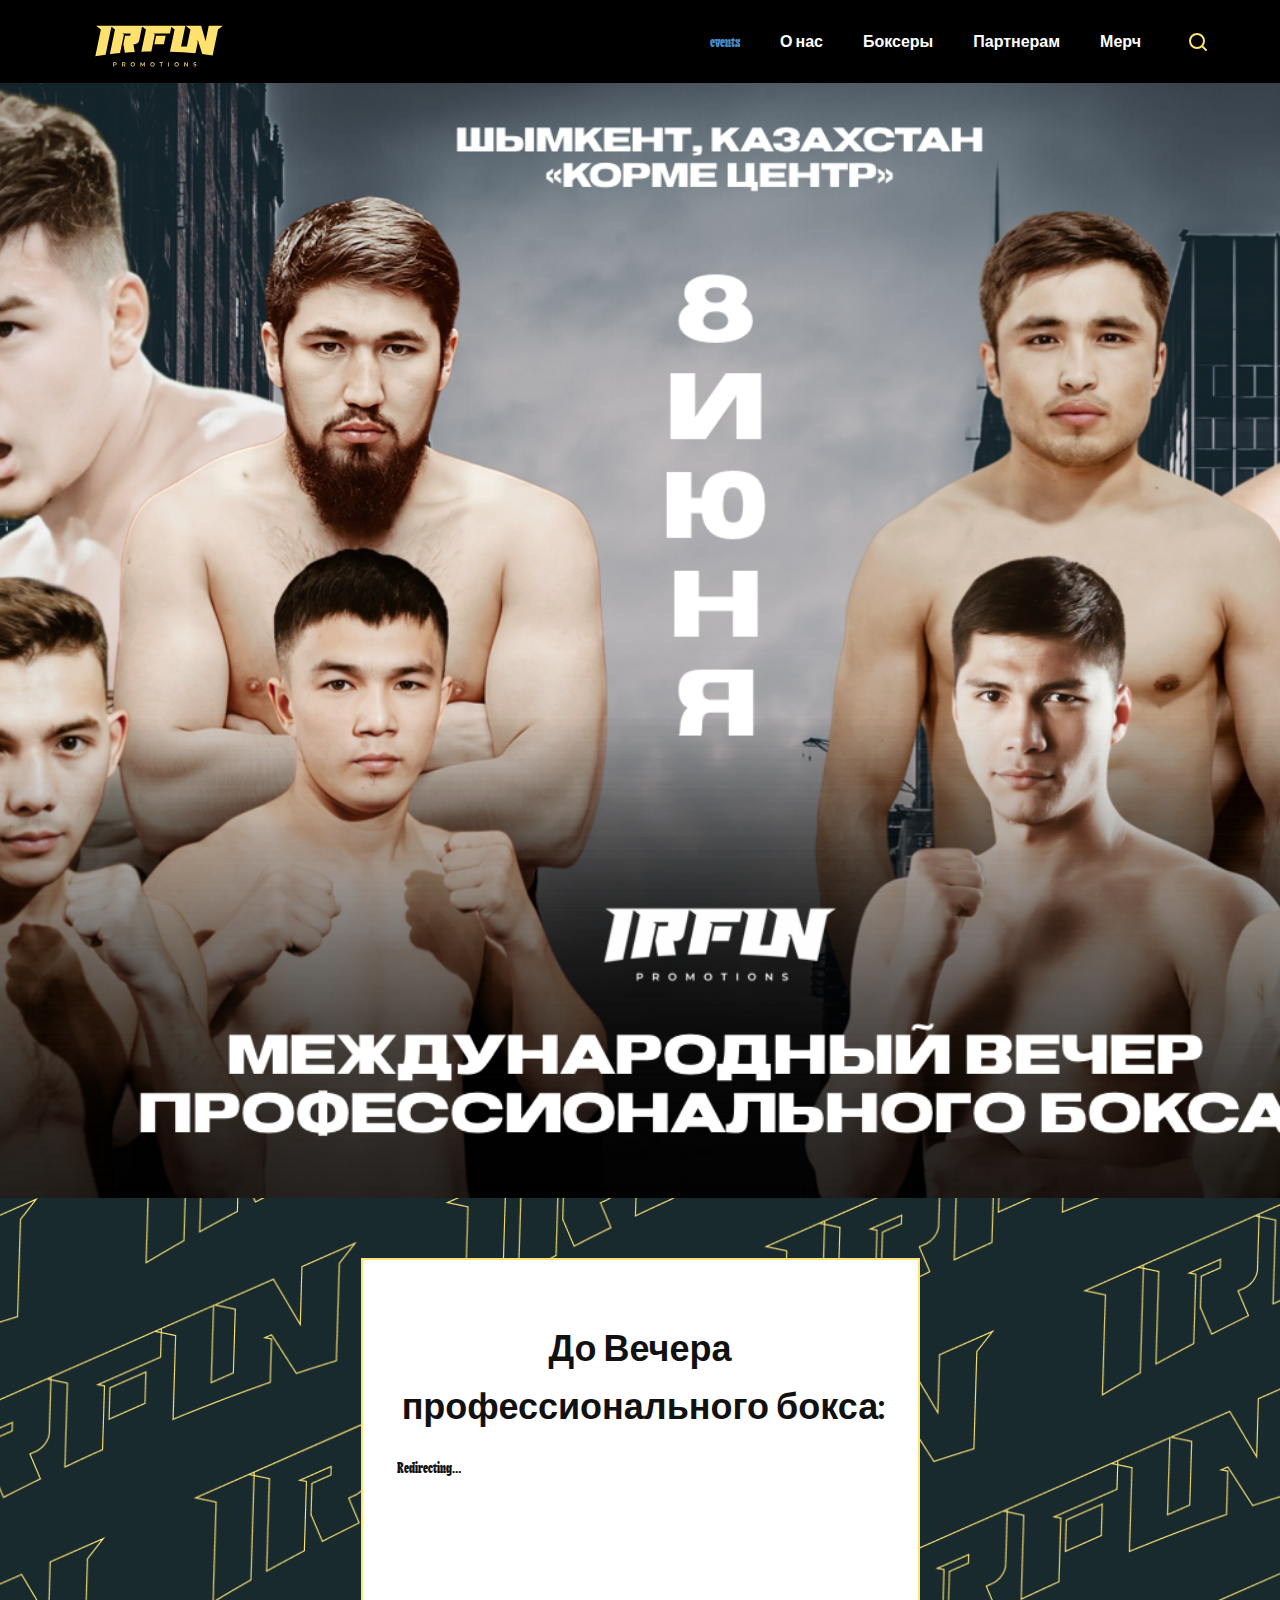
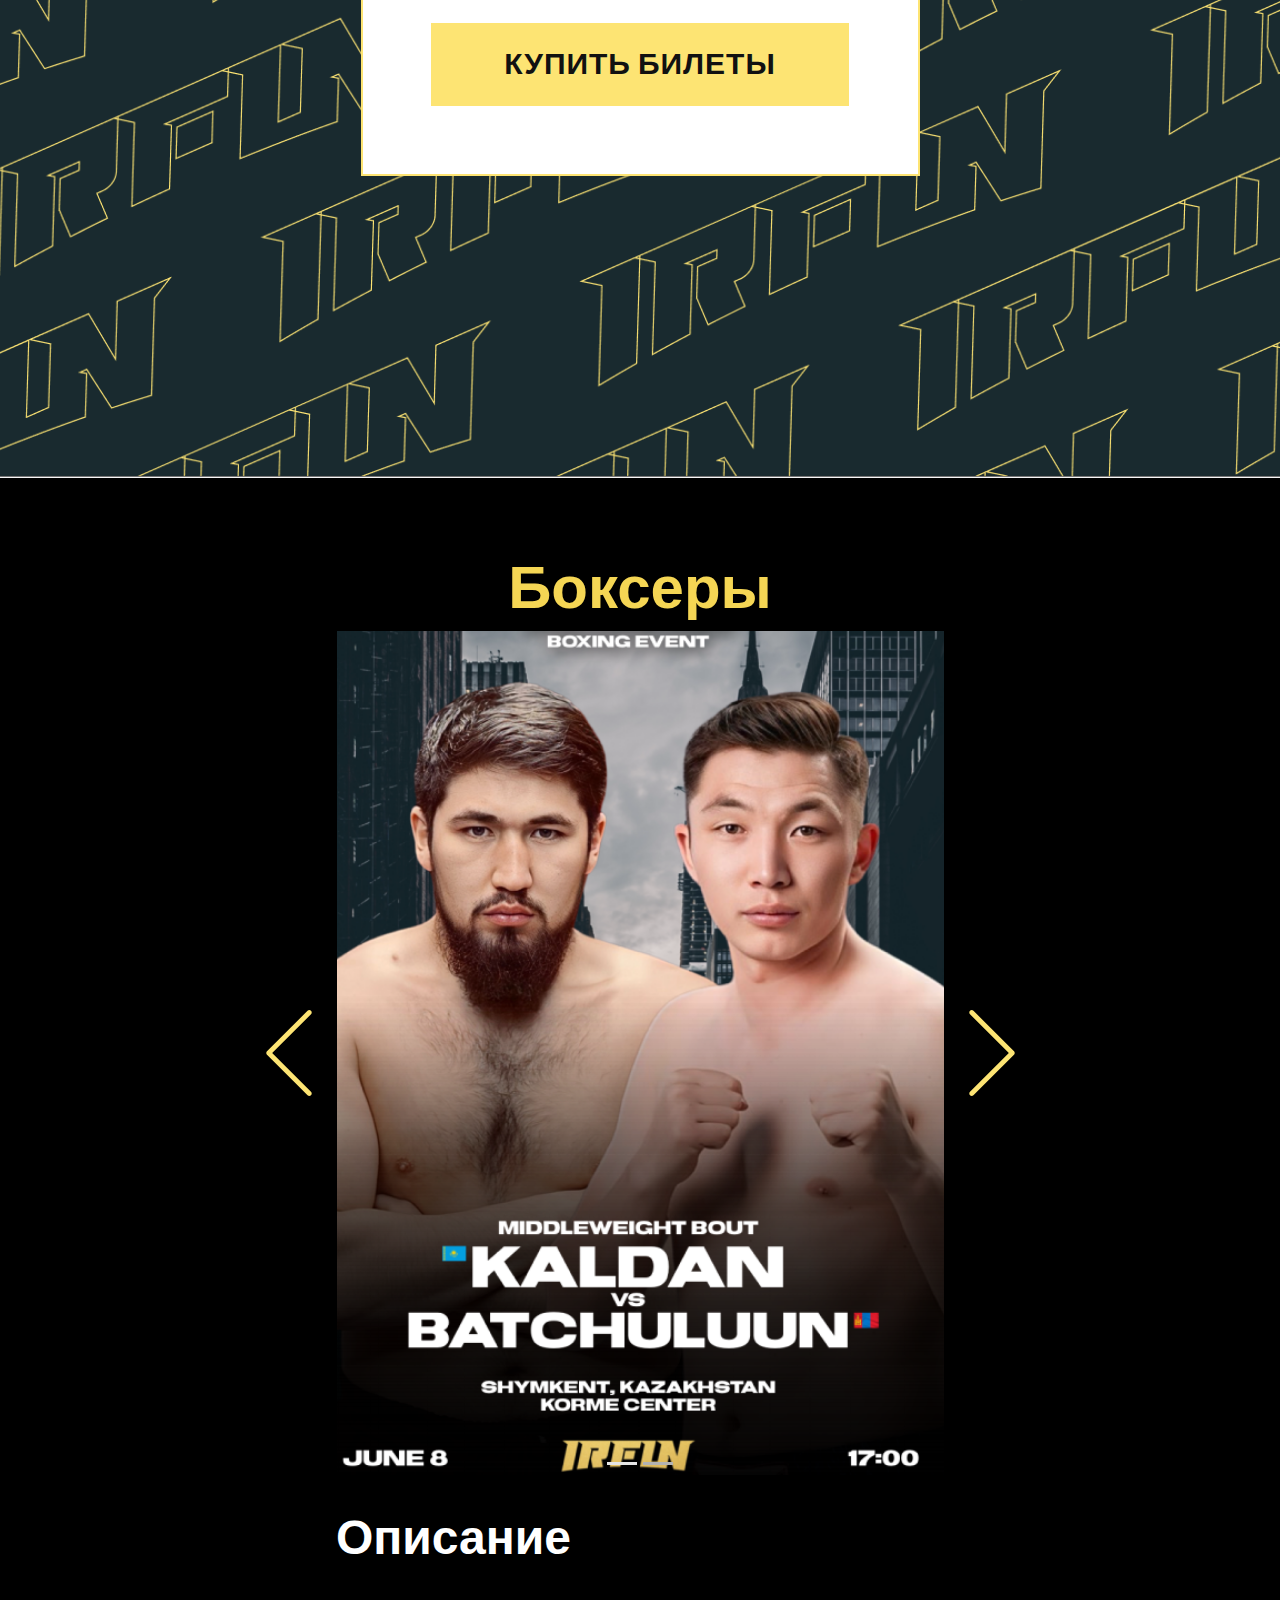
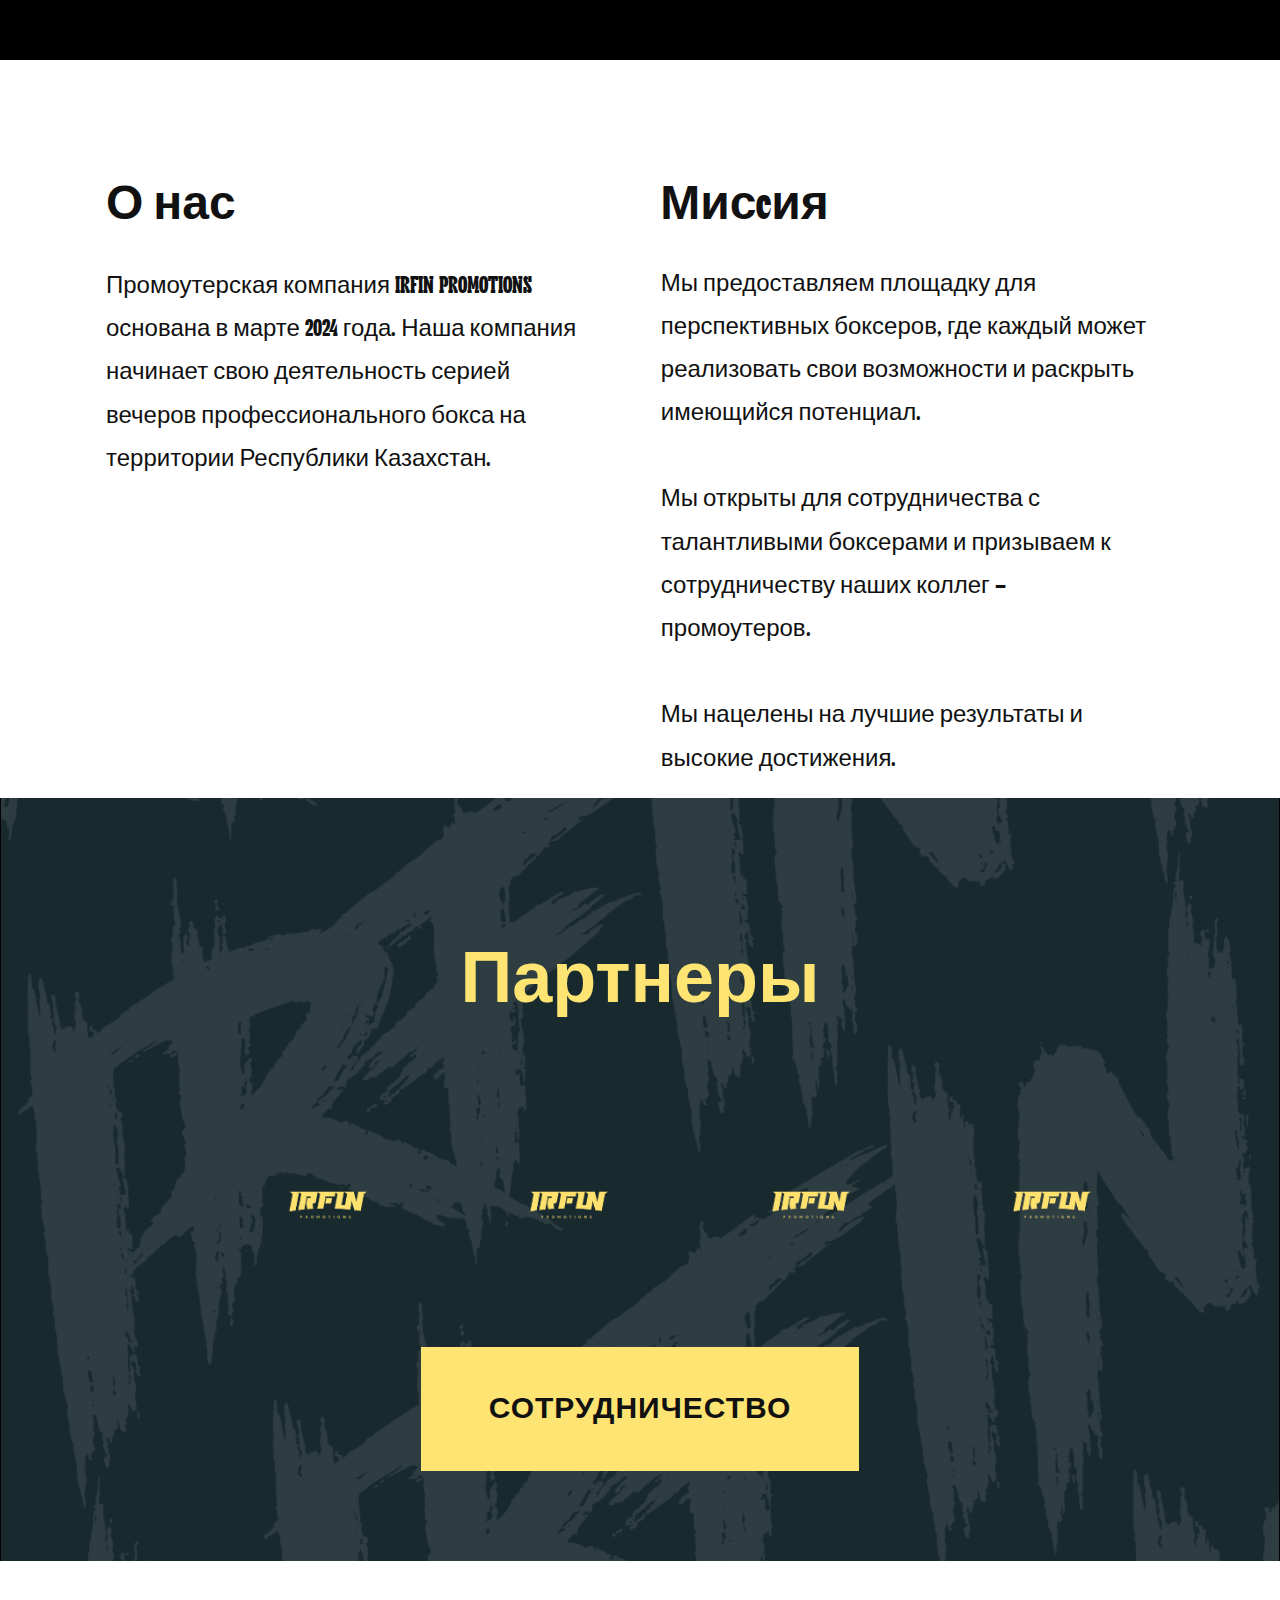
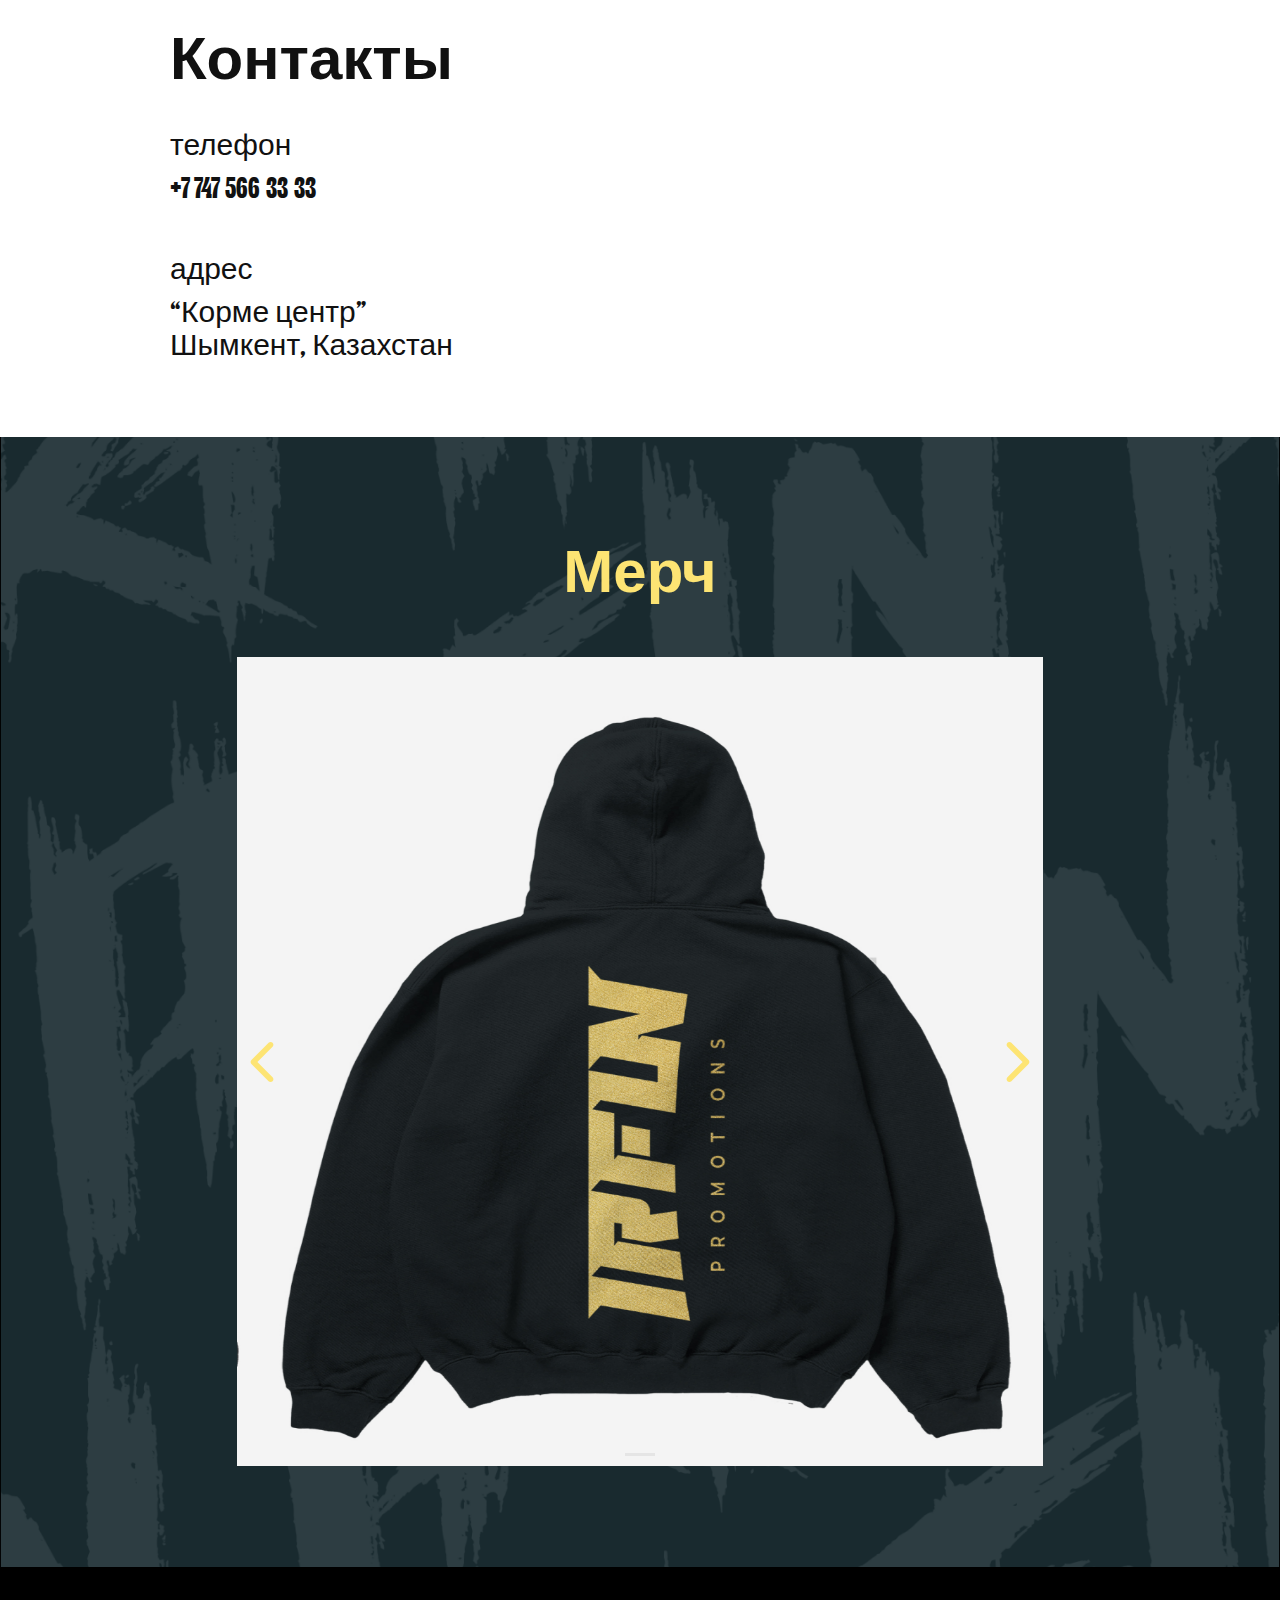
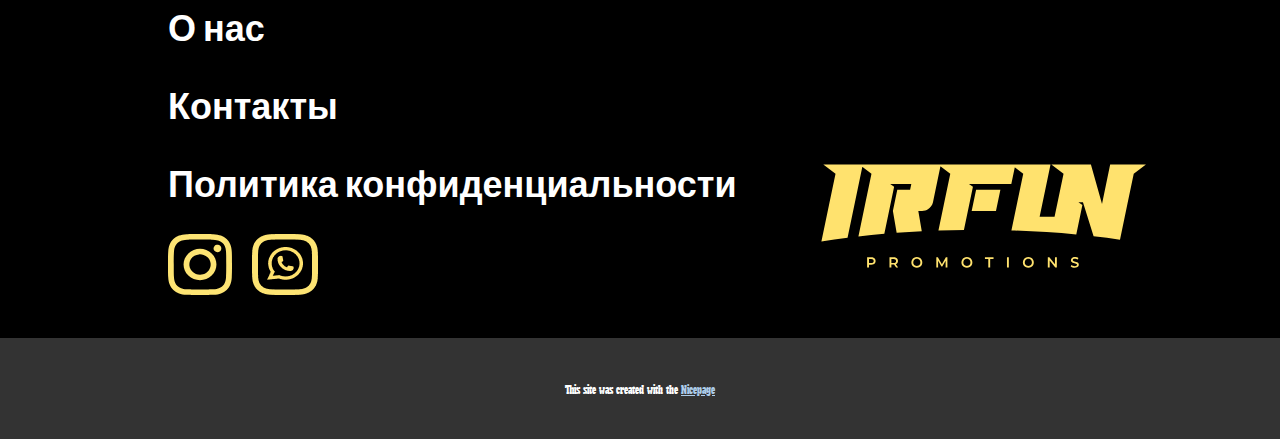
==== index.html @ 1cbf6fbf "adding" ====
<!DOCTYPE html>
<html style="font-size: 16px;" lang="ru"><head>
    <meta name="viewport" content="width=device-width, initial-scale=1.0">
    <meta charset="utf-8">
    <meta name="keywords" content="​Боксеры, Миссия, ​О нас, Партнеры, Контакты, ​номерадрес, Мерч">
    <meta name="description" content="">
    <title>events</title>
    <link rel="stylesheet" href="nicepage.css" media="screen">
<link rel="stylesheet" href="events.css" media="screen">
    <script class="u-script" type="text/javascript" src="jquery.js" defer=""></script>
    <script class="u-script" type="text/javascript" src="nicepage.js" defer=""></script>
    <meta name="generator" content="Nicepage 6.9.2, nicepage.com">

    
    
    
    
    
    
    
    
    
    
    
    <script type="application/ld+json">{
		"@context": "http://schema.org",
		"@type": "Organization",
		"name": "Boxing"
}</script>
    <meta name="theme-color" content="#478ac9">
    <meta property="og:title" content="events">
    <meta property="og:description" content="">
    <meta property="og:type" content="website">
  <meta data-intl-tel-input-cdn-path="intlTelInput/"></head>
  <body data-home-page="events.html" data-home-page-title="events" data-path-to-root="./" data-include-products="false" class="u-body u-xl-mode" data-lang="ru"><header class="u-black u-clearfix u-header u-header" id="sec-7be3"><img class="u-image u-image-contain u-image-default u-preserve-proportions u-image-1" src="images/Search.svg" alt="" data-image-width="24" data-image-height="24"><nav class="u-menu u-menu-one-level u-offcanvas u-menu-1">
        <div class="menu-collapse" style="font-size: 1rem; letter-spacing: 0px; font-weight: 700;">
          <a class="u-button-style u-custom-color u-custom-left-right-menu-spacing u-custom-padding-bottom u-custom-text-active-color u-custom-text-hover-color u-custom-top-bottom-menu-spacing u-nav-link u-text-active-palette-1-base u-text-hover-palette-2-base" href="#" style="padding: 8px 6px; font-size: calc(1em + 16px);">
            <svg class="u-svg-link" viewBox="0 0 24 24"><use xmlns:xlink="http://www.w3.org/1999/xlink" xlink:href="#menu-hamburger"></use></svg>
            <svg class="u-svg-content" version="1.1" id="menu-hamburger" viewBox="0 0 16 16" x="0px" y="0px" xmlns:xlink="http://www.w3.org/1999/xlink" xmlns="http://www.w3.org/2000/svg"><g><rect y="1" width="16" height="2"></rect><rect y="7" width="16" height="2"></rect><rect y="13" width="16" height="2"></rect>
</g></svg>
          </a>
        </div>
        <div class="u-custom-menu u-nav-container">
          <ul class="u-nav u-unstyled u-nav-1"><li class="u-nav-item"><a class="u-button-style u-nav-link u-text-active-palette-1-base u-text-hover-custom-color-1" href="events.html" style="padding: 10px 20px;">events</a>
</li><li class="u-nav-item"><a class="u-button-style u-nav-link u-text-active-palette-1-base u-text-hover-custom-color-1" href="#" style="padding: 10px 20px;">О нас</a>
</li><li class="u-nav-item"><a class="u-button-style u-nav-link u-text-active-palette-1-base u-text-hover-custom-color-1" href="#" style="padding: 10px 20px;">Боксеры</a>
</li><li class="u-nav-item"><a class="u-button-style u-nav-link u-text-active-palette-1-base u-text-hover-custom-color-1" style="padding: 10px 20px;">Партнерам</a>
</li><li class="u-nav-item"><a class="u-button-style u-nav-link u-text-active-palette-1-base u-text-hover-custom-color-1" style="padding: 10px 2px 10px 20px;">Мерч</a>
</li></ul>
        </div>
        <div class="u-custom-menu u-nav-container-collapse">
          <div class="u-black u-container-style u-inner-container-layout u-opacity u-opacity-95 u-sidenav">
            <div class="u-inner-container-layout u-sidenav-overflow">
              <div class="u-menu-close"></div>
              <ul class="u-align-center u-nav u-popupmenu-items u-unstyled u-nav-2"><li class="u-nav-item"><a class="u-button-style u-nav-link" href="events.html">events</a>
</li><li class="u-nav-item"><a class="u-button-style u-nav-link" href="#">О нас</a>
</li><li class="u-nav-item"><a class="u-button-style u-nav-link" href="#">Боксеры</a>
</li><li class="u-nav-item"><a class="u-button-style u-nav-link">Партнерам</a>
</li><li class="u-nav-item"><a class="u-button-style u-nav-link">Мерч</a>
</li></ul>
            </div>
          </div>
          <div class="u-black u-menu-overlay u-opacity u-opacity-70"></div>
        </div>
      </nav><img class="u-image u-image-contain u-image-default u-image-2" src="images/Group.svg" alt="" data-image-width="163" data-image-height="85"></header>
    <section class="u-clearfix u-hidden-md u-hidden-sm u-hidden-xs u-image u-section-1" id="sec-2f5c" data-image-width="1440" data-image-height="880"></section>
    <section class="u-clearfix u-container-align-center-lg u-container-align-center-xl u-hidden-lg u-hidden-xl u-section-2" id="sec-9061">
      <div class="u-clearfix u-sheet u-valign-middle-md u-valign-middle-sm u-valign-middle-xs u-sheet-1">
        <img class="custom-expanded u-hidden-lg u-hidden-xl u-image u-image-contain u-image-1" src="images/Rectangle22.png" data-image-width="778" data-image-height="780">
      </div>
    </section>
    <section class="u-clearfix u-image u-section-3" id="sec-6cb5" data-image-width="1440" data-image-height="893">
      <div class="u-clearfix u-sheet u-sheet-1">
        <div class="u-align-center u-border-2 u-border-custom-color-1 u-container-style u-expanded-width-sm u-expanded-width-xs u-group u-white u-group-1">
          <div class="u-container-layout u-container-layout-1">
            <p class="u-align-center-xs u-custom-font u-font-open-sans u-text u-text-default-lg u-text-default-md u-text-default-sm u-text-default-xl u-text-1"> До Вечера<br>&nbsp;профессионального бокса: 
            </p>
            <div class="u-countdown u-countdown-1" data-timer-id="1a33" data-type="to-date" data-target-date="Thu, 09 May 2024 00:22:43 GMT" data-for="everyone" data-direction="down" data-count-animation="slide" data-time-left="750m" data-target-number="100" data-start-time="Thu May 02 2024 10:58:33 GMT+0500 (Западный Казахстан)" data-frequency="1s" data-after-count="redirect" data-redirect-url="https://">
              <div class="u-countdown-wrapper u-spacing-20">
                <div class="u-countdown-item u-countdown-years u-hidden u-spacing-10">
                  <div class="u-countdown-counter u-countdown-counter-1"><div class="u-countdown-number">0</div><div class="u-countdown-number u-hidden">0</div></div>
                  <div class="u-countdown-label u-custom-font u-text-font u-countdown-label-1">Years</div>
                </div>
                <div class="u-countdown-separator u-hidden u-countdown-separator-1"></div>
                <div class="u-countdown-days u-countdown-item u-spacing-10">
                  <div class="u-countdown-counter u-countdown-counter-2"><div class="u-countdown-number">7</div><div class="u-countdown-number u-hidden">6</div><div class="u-countdown-number u-hidden">0</div></div>
                  <div class="u-countdown-label u-custom-font u-text-font u-countdown-label-2">дней</div>
                </div>
                <div class="u-countdown-separator u-countdown-separator-2"></div>
                <div class="u-countdown-hours u-countdown-item u-spacing-10">
                  <div class="u-countdown-counter u-countdown-counter-3"><div class="u-countdown-number">1</div><div class="u-countdown-number">2</div></div>
                  <div class="u-countdown-label u-custom-font u-text-font u-countdown-label-3">часов</div>
                </div>
                <div class="u-countdown-separator u-countdown-separator-3"></div>
                <div class="u-countdown-item u-countdown-minutes u-spacing-10">
                  <div class="u-countdown-counter u-countdown-counter-4"><div class="u-countdown-number">3</div><div class="u-countdown-number">0</div></div>
                  <div class="u-countdown-label u-custom-font u-text-font u-countdown-label-4">минут</div>
                </div>
                <div class="u-countdown-separator u-hidden u-countdown-separator-4"></div>
                <div class="u-countdown-item u-countdown-seconds u-hidden u-spacing-10">
                  <div class="u-countdown-counter u-countdown-counter-5"><div class="u-countdown-number">0</div><div class="u-countdown-number">0</div></div>
                  <div class="u-countdown-label u-custom-font u-text-font u-countdown-label-5">Seconds</div>
                </div>
                <div class="u-countdown-separator u-hidden u-countdown-separator-5"></div>
                <div class="u-countdown-item u-countdown-numbers u-hidden u-spacing-10">
                  <div class="u-countdown-counter u-countdown-counter-6"><div class="u-countdown-number">0</div><div class="u-countdown-number">0</div></div>
                  <div class="u-countdown-label u-custom-font u-text-font u-countdown-label-6">Items</div>
                </div>
              </div>
              <div class="u-countdown-message u-hidden">
                <p>Sorry, the time is up.</p>
              </div>
            </div>
            <a href="#" class="u-align-center-xs u-border-none u-btn u-button-style u-custom-color-1 u-hover-palette-3-dark-1 u-btn-1"> Купить билеты</a>
          </div>
        </div>
      </div>
    </section>
  
    <section class="u-align-center u-black u-clearfix u-section-4" id="sec-5205">
      <h1 class="u-align-center u-text u-text-font u-text-palette-3-light-1 u-text-1"> Боксеры</h1>
      <div class="custom-expanded u-container-style u-grey-10 u-group u-group-1">
        <div class="u-container-layout u-container-layout-1">
          <div data-interval="5000" data-u-ride="carousel" class="u-carousel u-expanded-width u-slider u-slider-1" id="carousel-30b8">
            <ol class="u-absolute-hcenter u-carousel-indicators u-carousel-indicators-1">
              <li data-u-target="#carousel-30b8" class="u-active u-active-grey-10 u-grey-30" data-u-slide-to="0"></li>
              <li data-u-target="#carousel-30b8" class="u-active-grey-10 u-grey-30" data-u-slide-to="1"></li>
            </ol>
            <div class="u-carousel-inner" role="listbox">
              <div class="u-active u-carousel-item u-container-style u-slide">
                <div class="u-container-layout u-container-layout-2">
                  <img class="u-absolute-hcenter u-expanded-height u-image u-image-default u-image-1" src="images/Rectangle81.png" alt="" data-image-width="660" data-image-height="760">
                </div>
              </div>
              <div class="u-carousel-item u-container-style u-slide">
                <div class="u-container-layout u-container-layout-3">
                  <img class="u-absolute-hcenter u-expanded-height u-image u-image-default u-image-2" src="images/Rectangle21.png" alt="" data-image-width="607" data-image-height="779">
                </div>
              </div>
            </div>
            <a class="u-absolute-vcenter u-carousel-control u-carousel-control-prev u-spacing-5 u-text-custom-color-1 u-carousel-control-1" href="#carousel-30b8" role="button" data-u-slide="prev">
              <span aria-hidden="true">
                <svg viewBox="0 0 477.175 477.175"><path d="M145.188,238.575l215.5-215.5c5.3-5.3,5.3-13.8,0-19.1s-13.8-5.3-19.1,0l-225.1,225.1c-5.3,5.3-5.3,13.8,0,19.1l225.1,225
		c2.6,2.6,6.1,4,9.5,4s6.9-1.3,9.5-4c5.3-5.3,5.3-13.8,0-19.1L145.188,238.575z"></path></svg>
              </span>
              <span class="sr-only">
                <svg viewBox="0 0 477.175 477.175"><path d="M145.188,238.575l215.5-215.5c5.3-5.3,5.3-13.8,0-19.1s-13.8-5.3-19.1,0l-225.1,225.1c-5.3,5.3-5.3,13.8,0,19.1l225.1,225
		c2.6,2.6,6.1,4,9.5,4s6.9-1.3,9.5-4c5.3-5.3,5.3-13.8,0-19.1L145.188,238.575z"></path></svg>
              </span>
            </a>
            <a class="u-absolute-vcenter u-carousel-control u-carousel-control-next u-spacing-5 u-text-custom-color-1 u-carousel-control-2" href="#carousel-30b8" role="button" data-u-slide="next">
              <span aria-hidden="true">
                <svg viewBox="0 0 477.175 477.175"><path d="M360.731,229.075l-225.1-225.1c-5.3-5.3-13.8-5.3-19.1,0s-5.3,13.8,0,19.1l215.5,215.5l-215.5,215.5
		c-5.3,5.3-5.3,13.8,0,19.1c2.6,2.6,6.1,4,9.5,4c3.4,0,6.9-1.3,9.5-4l225.1-225.1C365.931,242.875,365.931,234.275,360.731,229.075z"></path></svg>
              </span>
              <span class="sr-only">
                <svg viewBox="0 0 477.175 477.175"><path d="M360.731,229.075l-225.1-225.1c-5.3-5.3-13.8-5.3-19.1,0s-5.3,13.8,0,19.1l215.5,215.5l-215.5,215.5
		c-5.3,5.3-5.3,13.8,0,19.1c2.6,2.6,6.1,4,9.5,4c3.4,0,6.9-1.3,9.5-4l225.1-225.1C365.931,242.875,365.931,234.275,360.731,229.075z"></path></svg>
              </span>
            </a>
          </div>
        </div>
      </div>
      <p class="u-custom-font u-font-open-sans u-text u-text-default u-text-2"> Описание </p>
    </section>
    <section class="u-align-center u-clearfix u-section-5" id="sec-aac7">
      <div class="u-clearfix u-sheet u-valign-middle-sm u-valign-middle-xs u-sheet-1">
        <p class="u-align-center-md u-align-center-sm u-align-center-xs u-align-left-lg u-align-left-xl u-text u-text-1"> Промоутерская компания IRFIN PROMOTIONS основана в марте 2024 года. Наша компания начинает свою деятельность серией вечеров профессионального бокса на территории Республики Казахстан.<br>
        </p>
        <h1 class="u-align-center-md u-align-center-sm u-align-center-xs u-custom-font u-font-open-sans u-text u-text-default-lg u-text-default-xl u-text-2"> О н​ас<br>
        </h1>
        <h1 class="u-align-center-md u-align-center-sm u-align-center-xs u-custom-font u-font-open-sans u-text u-text-3">Мисcия</h1>
        <p class="u-align-center-md u-align-center-sm u-align-center-xs u-align-left-lg u-align-left-xl u-text u-text-4"> Мы предоставляем площадку для перспективных боксеров, где каждый может реализовать свои возможности и раскрыть имеющийся потенциал.<br>
          <br>Мы открыты для сотрудничества с талантливыми боксерами и призываем к сотрудничеству наших коллег – промоутеров.<br>
          <br>Мы нацелены на лучшие результаты и высокие достижения.<br>
        </p>
      </div>
    </section>
    <section class="u-clearfix u-image u-section-6" id="sec-0d35" data-image-width="1440" data-image-height="1690">
      <div class="u-clearfix u-sheet u-valign-middle-sm u-valign-middle-xs u-sheet-1">
        <h1 class="u-align-center u-custom-font u-font-open-sans u-text u-text-custom-color-1 u-text-1">Партнеры</h1>
        <div class="u-align-center-md u-align-center-sm u-align-center-xs u-expanded-width-sm u-expanded-width-xs u-list u-list-1">
          <div class="u-repeater u-repeater-1">
            <div class="u-container-align-center-lg u-container-align-center-md u-container-align-center-sm u-container-align-center-xl u-container-style u-list-item u-repeater-item">
              <div class="u-container-layout u-similar-container u-valign-top-sm u-container-layout-1">
                <img class="u-expanded-width-xs u-image u-image-contain u-image-default u-image-1" src="images/Group4.png" alt="" data-image-width="489" data-image-height="263">
              </div>
            </div>
            <div class="u-container-style u-list-item u-repeater-item">
              <div class="u-container-layout u-similar-container u-valign-top-sm u-container-layout-2">
                <img class="u-expanded-width-xs u-image u-image-contain u-image-default u-image-2" src="images/Group4.png" alt="" data-image-width="489" data-image-height="263">
              </div>
            </div>
            <div class="u-container-style u-list-item u-repeater-item">
              <div class="u-container-layout u-similar-container u-valign-top-sm u-container-layout-3">
                <img class="u-expanded-width-xs u-image u-image-contain u-image-default u-image-3" src="images/Group4.png" alt="" data-image-width="489" data-image-height="263">
              </div>
            </div>
            <div class="u-container-style u-list-item u-repeater-item">
              <div class="u-container-layout u-similar-container u-valign-top-sm u-container-layout-4">
                <img class="u-expanded-width-xs u-image u-image-contain u-image-default u-image-4" src="images/Group4.png" alt="" data-image-width="489" data-image-height="263">
              </div>
            </div>
          </div>
        </div>
        <a href="#" class="u-border-none u-btn u-button-style u-custom-color-1 u-hover-palette-3-dark-1 u-btn-1">сотрудничество</a>
      </div>
    </section>
    <section class="u-align-center u-clearfix u-section-7" id="sec-fc5f">
      <div class="u-clearfix u-sheet u-sheet-1">
        <h1 class="u-align-left-xs u-text u-text-default u-text-1"> телефон<br>
        </h1>
        <h1 class="u-align-center-xs u-text u-text-default u-text-2">Контакты</h1>
        <h1 class="u-text u-text-default u-text-3"> +7 747 566 3​3 33<br>
        </h1>
        <h1 class="u-text u-text-default u-text-4"> адрес<br>
        </h1>
        <h1 class="u-align-center-md u-align-center-sm u-align-center-xs u-align-justify-lg u-align-justify-xl u-text u-text-default u-text-5"> “Корме центр”<br>Шымкент, Казахстан<br>
        </h1>
      </div>
    </section>
    <section class="u-clearfix u-image u-section-8" id="sec-392c" data-image-width="1440" data-image-height="1690">
      <div class="u-clearfix u-sheet u-valign-middle-sm u-valign-middle-xl u-valign-middle-xs u-sheet-1">
        <h1 class="u-align-center u-custom-font u-font-open-sans u-text u-text-custom-color-1 u-text-1">Мерч</h1>
        <div class="u-container-style u-expanded-width-sm u-expanded-width-xs u-grey-10 u-group u-group-1">
          <div class="u-container-layout u-valign-top-sm u-valign-top-xs u-container-layout-1">
            <div data-interval="5000" data-u-ride="carousel" class="u-carousel u-expanded-width u-slider u-slider-1" id="carousel-d265">
              <ol class="u-absolute-hcenter u-carousel-indicators u-carousel-indicators-1">
                <li data-u-target="#carousel-d265" class="u-active u-active-grey-10 u-grey-30" data-u-slide-to="0"></li>
              </ol>
              <div class="u-carousel-inner" role="listbox">
                <div class="u-active u-carousel-item u-container-style u-image u-slide u-image-1" data-image-width="1150" data-image-height="1150">
                  <div class="u-container-layout u-valign-middle u-container-layout-2"></div>
                </div>
              </div>
              <a class="u-absolute-vcenter u-carousel-control u-carousel-control-prev u-spacing-5 u-text-custom-color-1 u-carousel-control-1" href="#carousel-d265" role="button" data-u-slide="prev">
                <span aria-hidden="true">
                  <svg viewBox="0 0 451.847 451.847"><path d="M97.141,225.92c0-8.095,3.091-16.192,9.259-22.366L300.689,9.27c12.359-12.359,32.397-12.359,44.751,0
c12.354,12.354,12.354,32.388,0,44.748L173.525,225.92l171.903,171.909c12.354,12.354,12.354,32.391,0,44.744
c-12.354,12.365-32.386,12.365-44.745,0l-194.29-194.281C100.226,242.115,97.141,234.018,97.141,225.92z"></path></svg>
                </span>
                <span class="sr-only">
                  <svg viewBox="0 0 451.847 451.847"><path d="M97.141,225.92c0-8.095,3.091-16.192,9.259-22.366L300.689,9.27c12.359-12.359,32.397-12.359,44.751,0
c12.354,12.354,12.354,32.388,0,44.748L173.525,225.92l171.903,171.909c12.354,12.354,12.354,32.391,0,44.744
c-12.354,12.365-32.386,12.365-44.745,0l-194.29-194.281C100.226,242.115,97.141,234.018,97.141,225.92z"></path></svg>
                </span>
              </a>
              <a class="u-absolute-vcenter u-carousel-control u-carousel-control-next u-spacing-5 u-text-custom-color-1 u-carousel-control-2" href="#carousel-d265" role="button" data-u-slide="next">
                <span aria-hidden="true">
                  <svg viewBox="0 0 451.846 451.847"><path d="M345.441,248.292L151.154,442.573c-12.359,12.365-32.397,12.365-44.75,0c-12.354-12.354-12.354-32.391,0-44.744
L278.318,225.92L106.409,54.017c-12.354-12.359-12.354-32.394,0-44.748c12.354-12.359,32.391-12.359,44.75,0l194.287,194.284
c6.177,6.18,9.262,14.271,9.262,22.366C354.708,234.018,351.617,242.115,345.441,248.292z"></path></svg>
                </span>
                <span class="sr-only">
                  <svg viewBox="0 0 451.846 451.847"><path d="M345.441,248.292L151.154,442.573c-12.359,12.365-32.397,12.365-44.75,0c-12.354-12.354-12.354-32.391,0-44.744
L278.318,225.92L106.409,54.017c-12.354-12.359-12.354-32.394,0-44.748c12.354-12.359,32.391-12.359,44.75,0l194.287,194.284
c6.177,6.18,9.262,14.271,9.262,22.366C354.708,234.018,351.617,242.115,345.441,248.292z"></path></svg>
                </span>
              </a>
            </div>
          </div>
        </div>
      </div>
    </section>
    <section class="u-black u-clearfix u-section-9" id="sec-a02d">
      <div class="u-clearfix u-sheet u-sheet-1">
        <p class="u-custom-font u-heading-font u-text u-text-default-lg u-text-default-xl u-text-1"> О нас</p>
        <img class="u-image u-image-contain u-image-default u-image-1" src="images/Group.svg" alt="" data-image-width="163" data-image-height="85">
        <p class="u-custom-font u-heading-font u-text u-text-default u-text-2"> Контакты </p>
        <p class="u-custom-font u-heading-font u-text u-text-default-xl u-text-3"> Политика конфиденциальности</p>
        <img class="u-image u-image-round u-preserve-proportions u-radius u-image-2" src="images/Instagram.svg" alt="" data-image-width="64" data-image-height="61">
        <img class="u-image u-image-round u-preserve-proportions u-radius u-image-3" src="images/Group1.png" alt="" data-image-width="66" data-image-height="61">
      </div>
    </section>
    
    
    
    
    <section class="u-backlink u-clearfix u-grey-80">
      <p class="u-text">
        <span>This site was created with the </span>
        <a class="u-link" href="https://nicepage.com/" target="_blank" rel="nofollow">
          <span>Nicepage</span>
        </a>
      </p>
    </section>
  
</body></html>
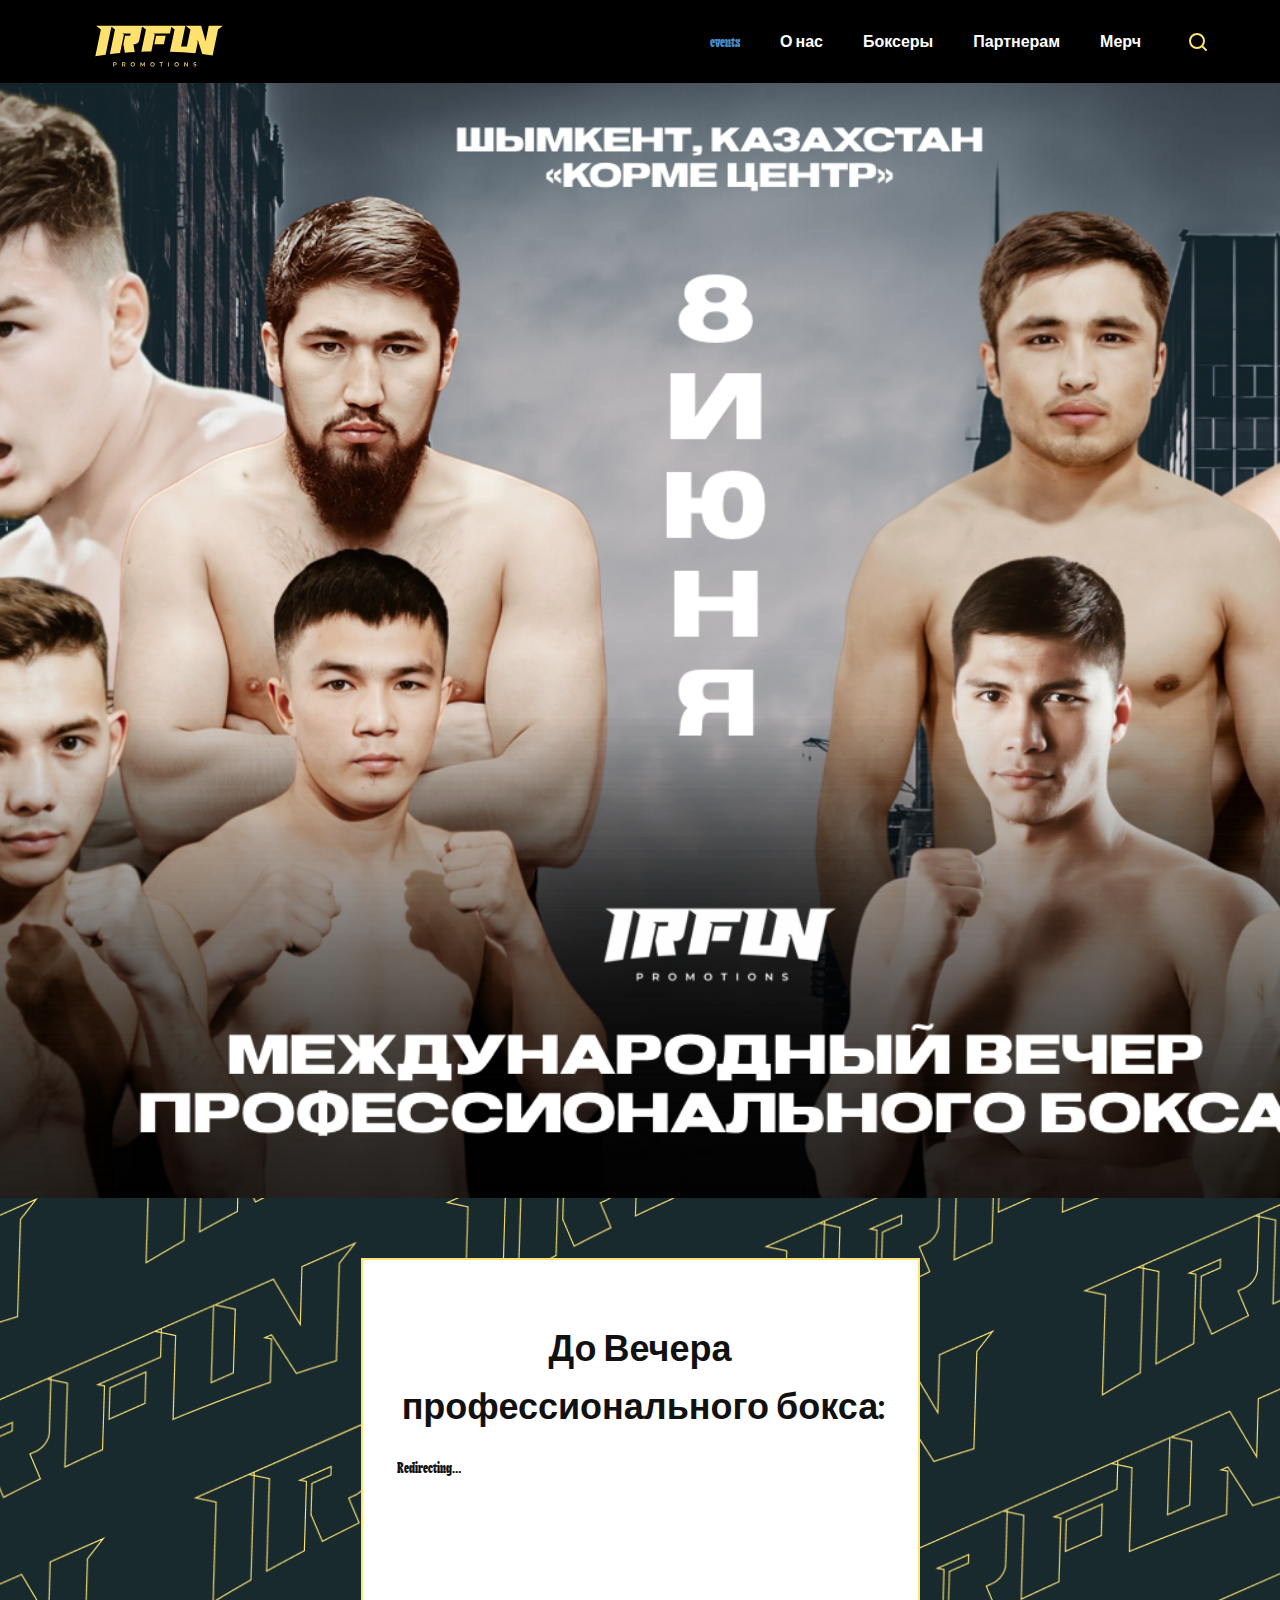
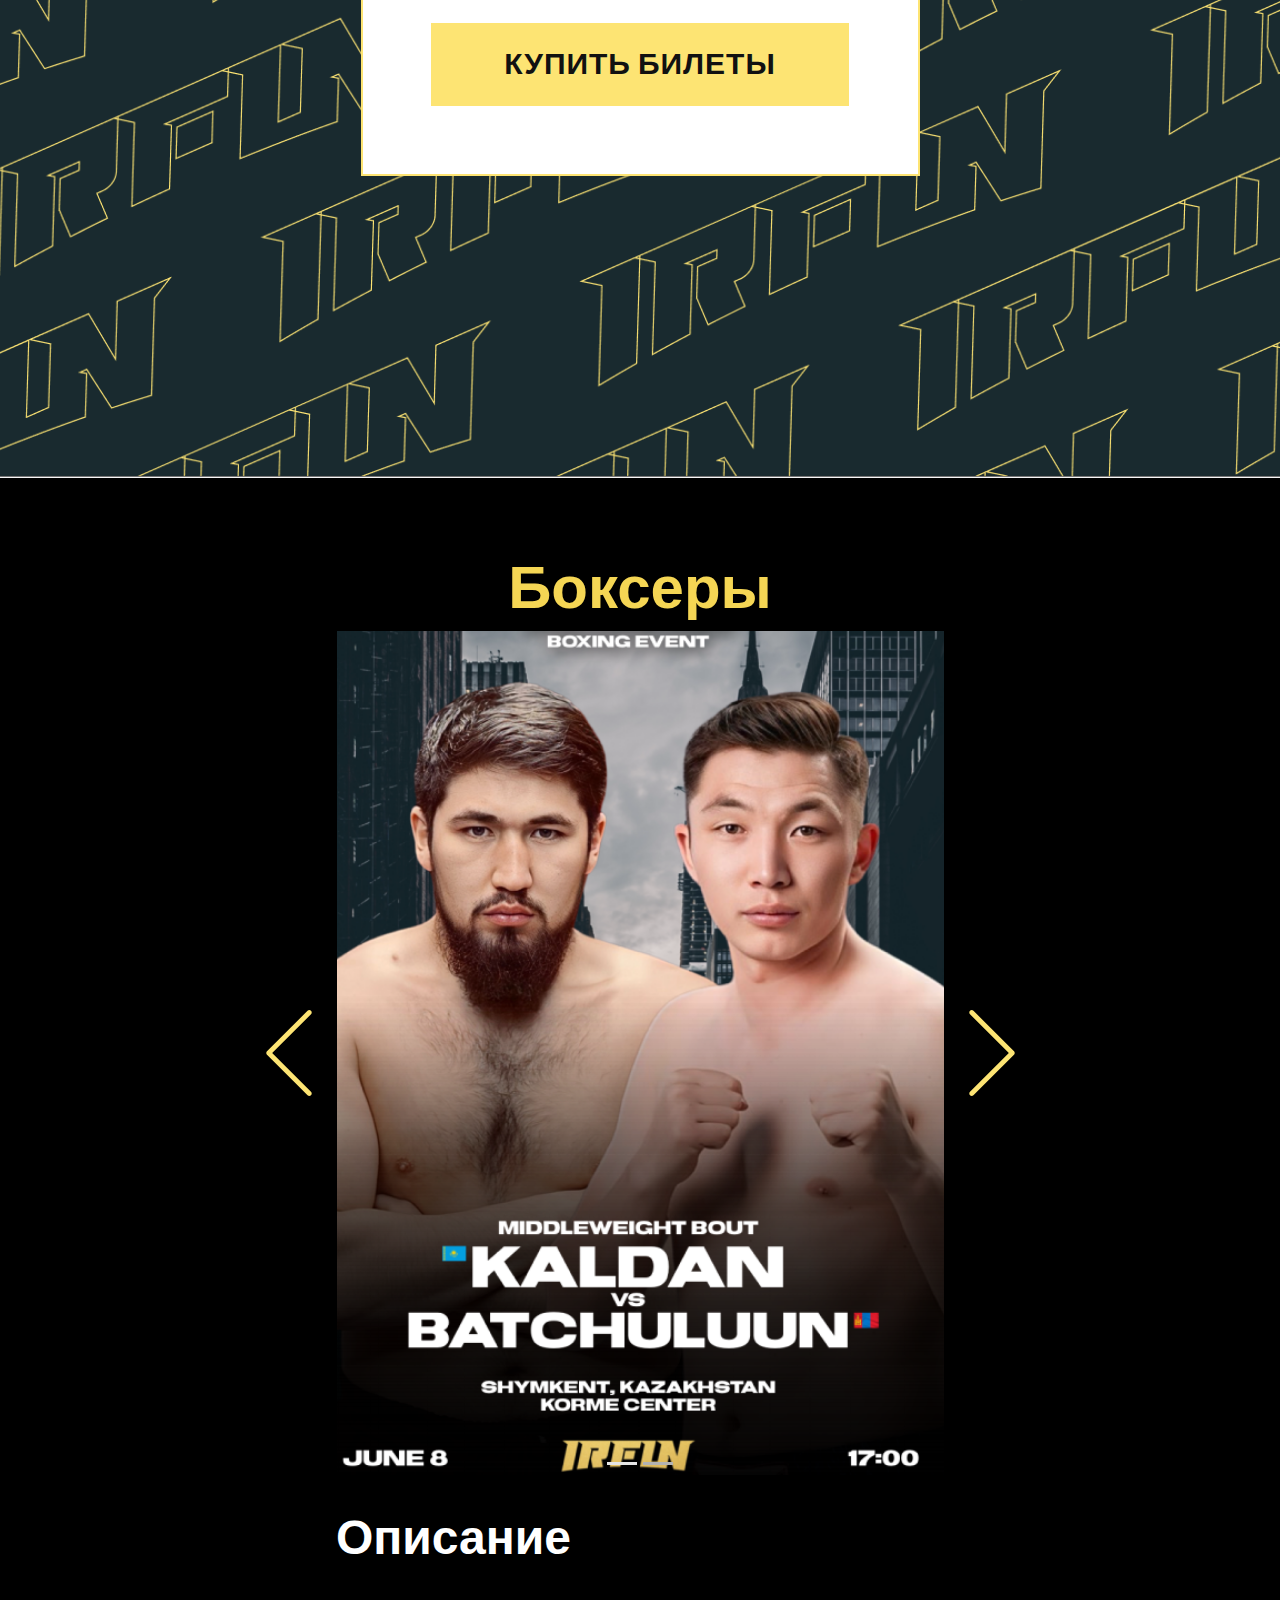
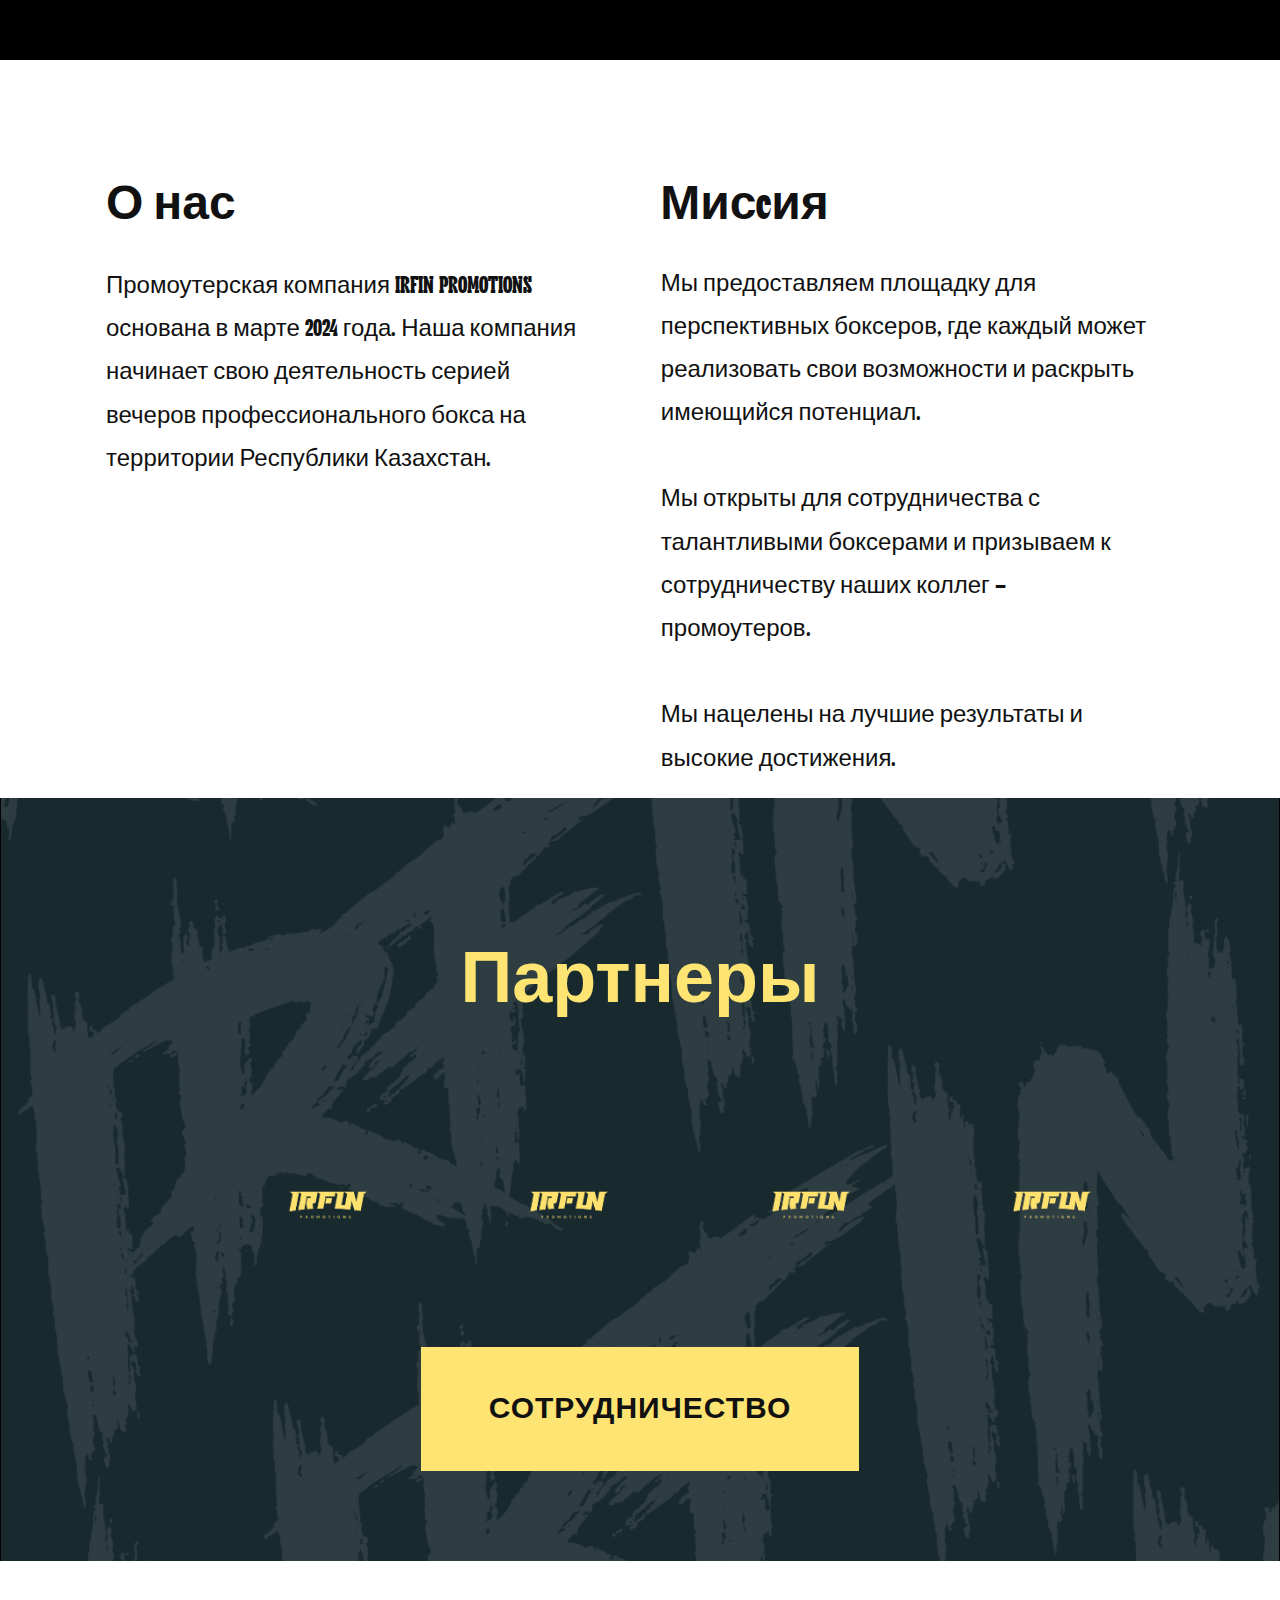
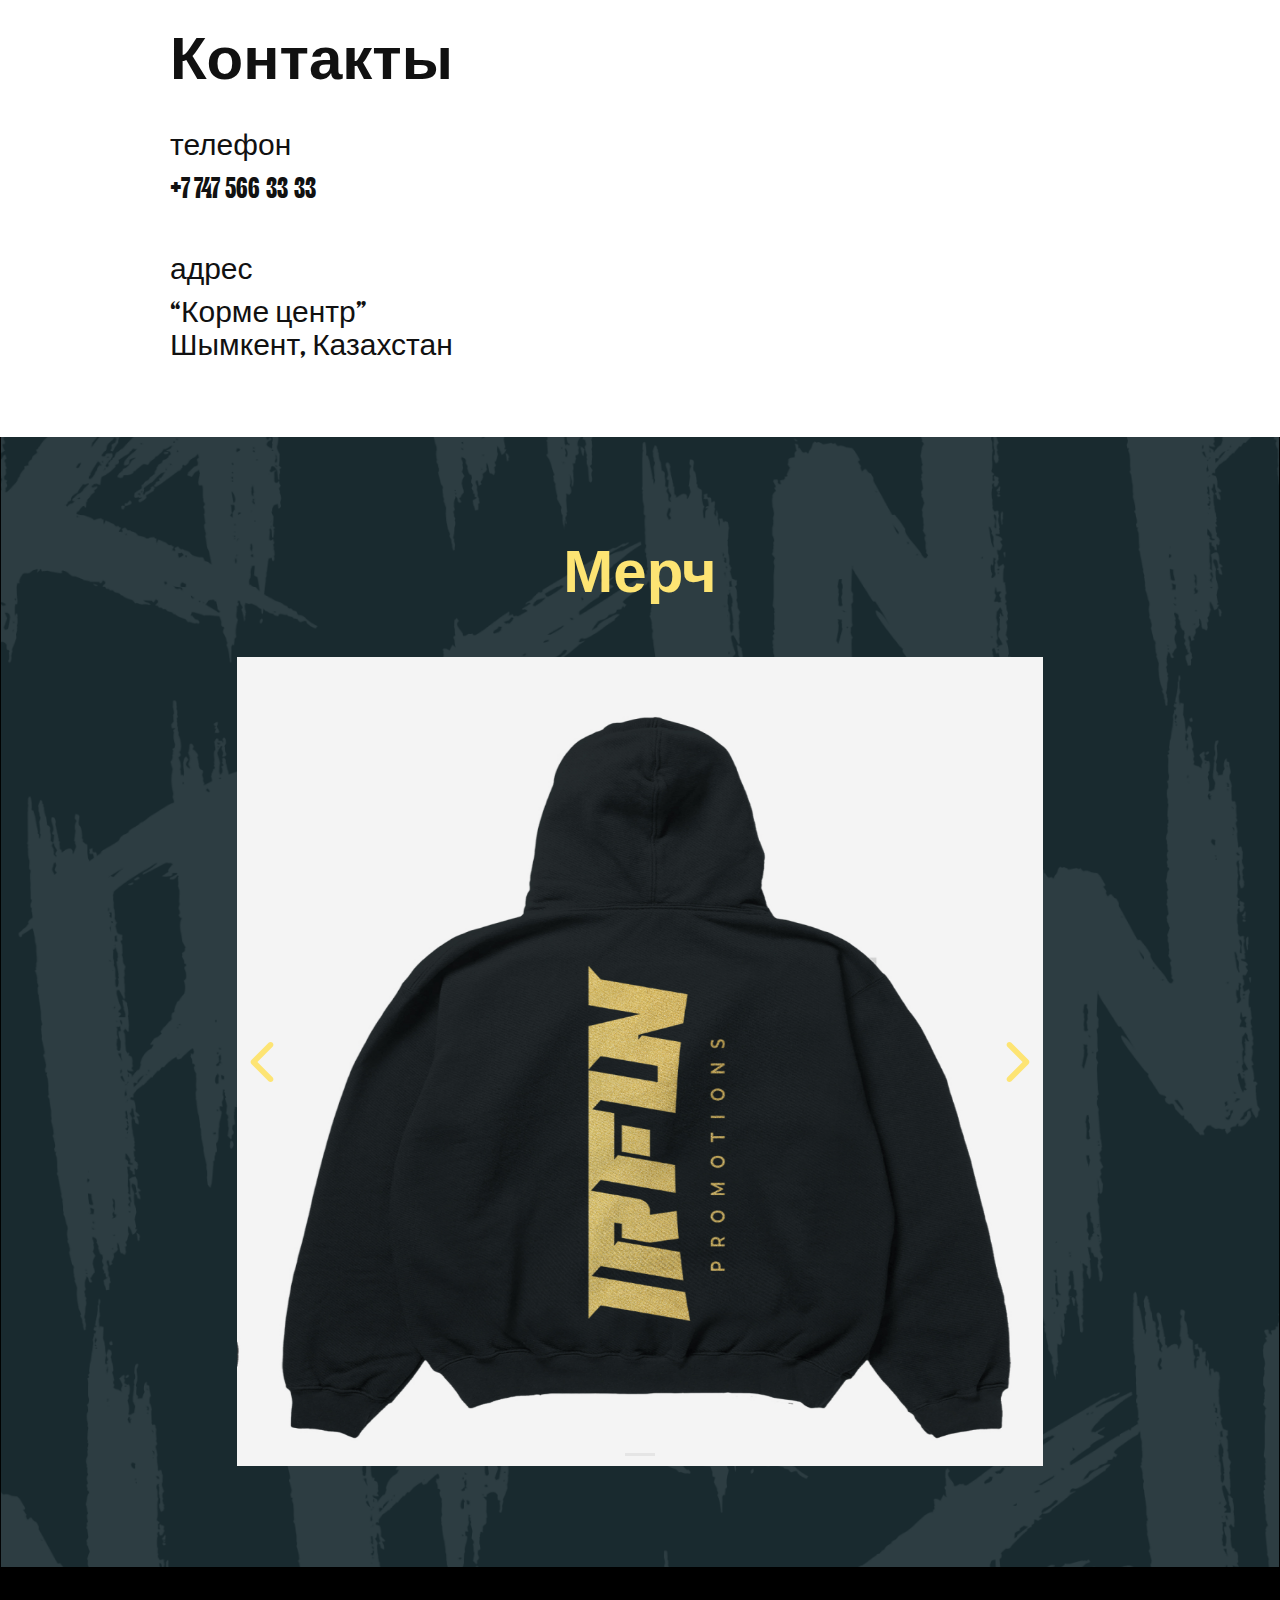
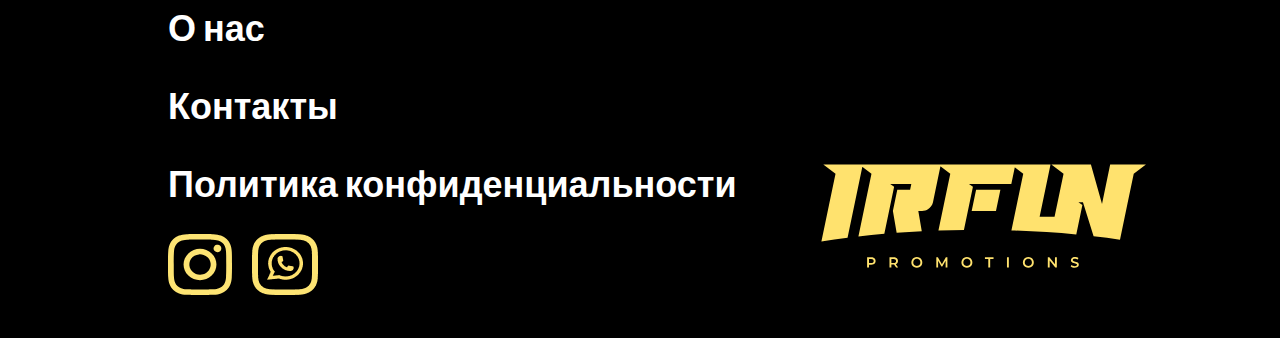
==== commit c529bc45: "Update index.html" ====
--- a/index.html
+++ b/index.html
@@ -273,16 +273,5 @@
       </div>
     </section>
     
-    
-    
-    
-    <section class="u-backlink u-clearfix u-grey-80">
-      <p class="u-text">
-        <span>This site was created with the </span>
-        <a class="u-link" href="https://nicepage.com/" target="_blank" rel="nofollow">
-          <span>Nicepage</span>
-        </a>
-      </p>
-    </section>
-  
-</body></html>+
+</body></html>
